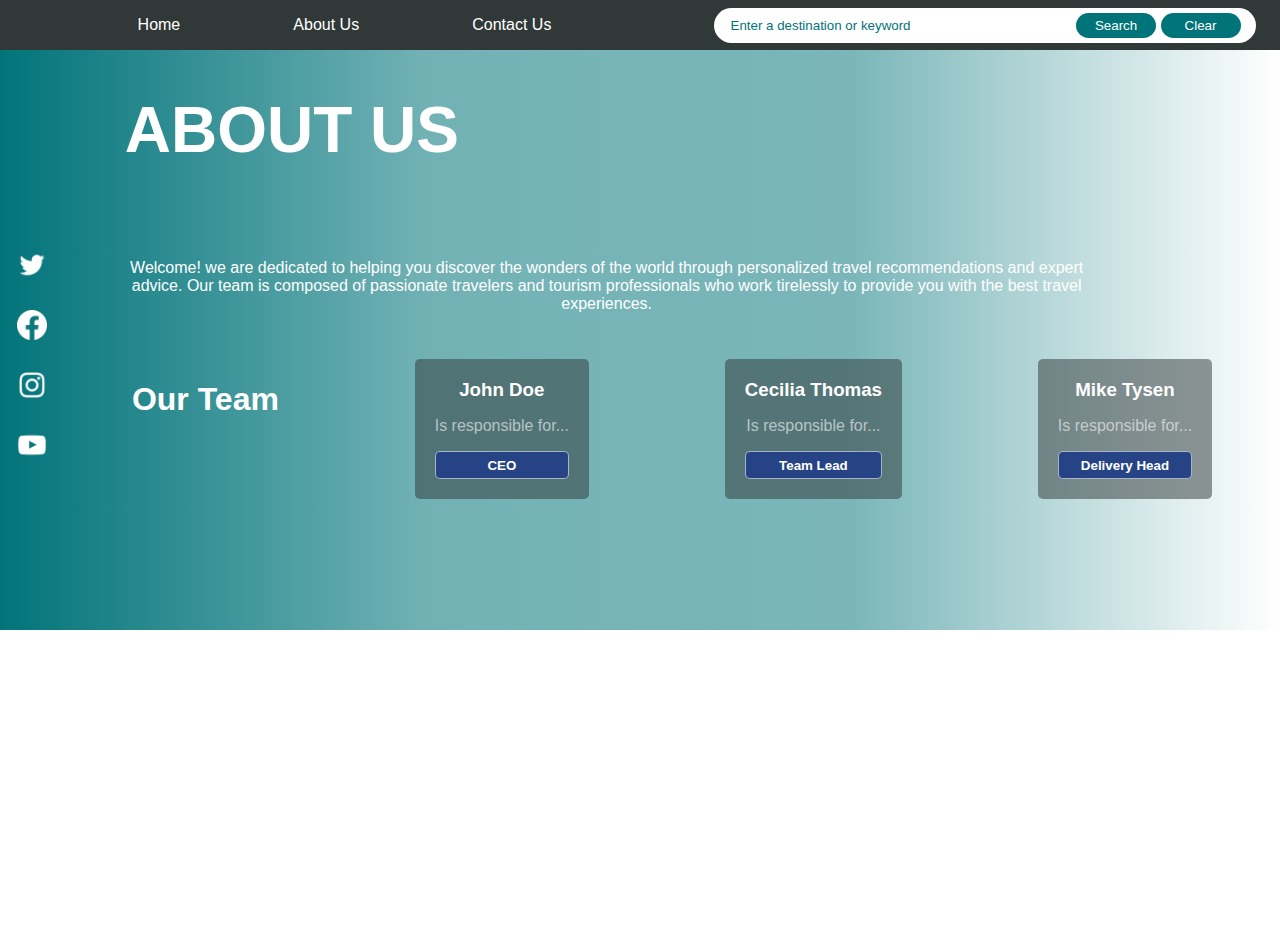
==== aboutUs.html @ 9aade188 "Create about us page" ====
<!DOCTYPE html>
<html lang="en">
  <head>
    <meta charset="UTF-8" />
    <meta name="viewport" content="width=device-width, initial-scale=1.0" />
    <title>About Us</title>
    <link rel="stylesheet" href="travel_recommendation.css" />
  </head>
  <body>
    <nav class="nav-container">
      <div class="nav-btns">
        <a href="./index.html">Home</a>
        <a href="./aboutUs.html">About Us</a>
        <a href="">Contact Us</a>
      </div>

      <div class="search-container">
        <form class="search-form" action="">
          <input
            class="search-input"
            type="text"
            placeholder="Enter a destination or keyword"
          />
          <div class="search-btns">
            <button class="search-btn">Search</button>
            <button class="search-btn">Clear</button>
          </div>
        </form>
      </div>
    </nav>

    <div class="about-us">
      <aside class="aside-container">
        <img class="social-media-imgs" src="./assets/uil--twitter.png" />
        <img class="social-media-imgs" src="./assets/bi--facebook.png" />
        <img class="social-media-imgs" src="./assets/uil--instagram.png" />
        <img class="social-media-imgs" src="./assets/uil--youtube.png" />
      </aside>
      <div class="title-about-container">
        <h1>ABOUT US</h1>
      </div>
      <div class="text-about-container">
        <p>
          Welcome! we are dedicated to helping you discover the
          wonders of the world through personalized travel recommendations and
          expert advice. Our team is composed of passionate travelers and
          tourism professionals who work tirelessly to provide you with the best
          travel experiences.
        </p>
      </div>
      <div class="our-team">
        <h1>Our Team</h1>
        <div class="card-team">
            <h3>John Doe</h3>
            <p>Is responsible for...</p>
            <button>CEO</button>
        </div>
        <div class="card-team">
            <h3>Cecilia Thomas</h3>
            <p>Is responsible for...</p>
            <button>Team Lead</button>
        </div>
        <div class="card-team">
            <h3>Mike Tysen</h3>
            <p>Is responsible for...</p>
            <button>Delivery Head</button>
        </div>
      </div>
    </div>
  </body>
</html>
---- travel_recommendation.css ----
body {
  margin: 0;
  font-family: "Segoe UI", Tahoma, Geneva, Verdana, sans-serif;
  background-image: url("https://hips.hearstapps.com/hmg-prod/images/nueva-york-1521191396.jpg?crop=1.00xw:0.751xh;0,0.0933xh&resize=2048:*");
  background-size: cover;
  background-attachment: fixed;
  background-position: center;
  background-repeat: no-repeat;
  height: 100vh;
  overflow-y: hidden;
}

.nav-container {
  background-color: #313838;
  width: 100%;
  height: 50px;
  margin: 0;
  display: flex;
  justify-content: space-around;
  align-items: center;
  overflow: hidden;
  position: fixed;
  top: 0;
  z-index: 1000;
}

.nav-btns {
  width: 50%;
  display: flex;
  justify-content: space-evenly;
}

.nav-btns > a {
  color: white;
  text-decoration: none;
}

.search-container {
  background-color: white;
  width: 40%;
  height: 35px;
  border-radius: 30px;
  display: flex;
  align-items: center;
  padding: 0 15px;
}

.search-form {
  display: flex;
  width: 100%;
  justify-content: space-between;
}

.search-input {
  width: 60%;
  border: none;
}

.search-input::placeholder {
  color: #01747a;
}

.search-input:focus-visible {
  outline: none;
}

.search-btn {
  background-color: #01747a;
  color: white;
  width: 80px;
  height: 25px;
  border: none;
  border-radius: 20px;
  cursor: pointer;
}

.home {
  display: grid;
  background: linear-gradient(
    to right,
    #01747a,
    rgba(0, 0, 0, 0),
    rgba(0, 0, 0, 0),
    rgba(0, 0, 0, 0)
  );
  height: 580px;
  width: 100%;
  margin-top: 50px;
  grid-template-columns: 0.1fr 1.9fr;
  grid-template-rows: 1fr 1fr;
  grid-template-areas:
    "aside title title"
    "aside text text";
}

.aside-container {
  grid-area: aside;
  display: flex;
  flex-direction: column;
  align-items: center;
  gap: 30px;
  padding-top: 200px;
  width: 100%;
}

.social-media-imgs {
  width: 30px;
  height: 30px;
  cursor: pointer;
}

.title-home-container {
  grid-area: title;
  width: 30%;
  height: 100%;
  display: flex;
  align-items: center;
}

.title-home-container > h1 {
  color: white;
  font-size: 4rem;
  margin-left: 20%;
}

.text-home-container {
  grid-area: text;
  width: 30%;
  height: fit-content;
}

.text-home-container > p {
  color: white;
  margin-left: 20%;
}

.book-btn {
  background-color: #017578;
  color: white;
  font-weight: bold;
  border: none;
  border-radius: 10px;
  width: 120px;
  height: 40px;
  margin-left: 20%;
  cursor: pointer;
}







.about-us {
  display: grid;
  background: linear-gradient(
    to right,
    #01747a,
    #01747a8e,
    #01747a85,
    rgba(0, 0, 0, 0)
  );
  height: 580px;
  width: 100%;
  margin-top: 50px;
  grid-template-columns: 0.1fr 1.9fr;
  grid-template-rows: 1fr 0.6fr 1.4fr;
  grid-template-areas:
    "aside title title"
    "aside text text"
    "aside team team";
}

.title-about-container {
  grid-area: title;
  height: 100%;
}

.title-about-container > h1 {
  color: white;
  font-size: 4rem;
  margin-left: 5%;
}

.text-about-container {
  grid-area: text;
  height: fit-content;
  text-align: center;
  width: 85%;
}

.text-about-container > p {
  color: white;
  margin-left: 5%;
}

.our-team{
  display: flex;
  width: 100%;
  height: fit-content;
  justify-content: space-around;
}

.our-team>h1{
  color: white;
}

.card-team{
  display: flex;
  flex-direction: column;
  align-items: center;
  background-color: #31383883;
  padding: 20px;
  align-items: center;
  border-radius: 5px;
}

.card-team>h3{
  margin: 0;
  color: white;
}

.card-team>p{
  color: rgba(245, 245, 245, 0.623);
}

.card-team>button{
  width: 100%;
  border-radius: 5px;
  height: 28px;
  border: 1px solid rgba(245, 245, 245, 0.623);
  background-color: #264485;
  font-weight: bold;
  color: white;
}
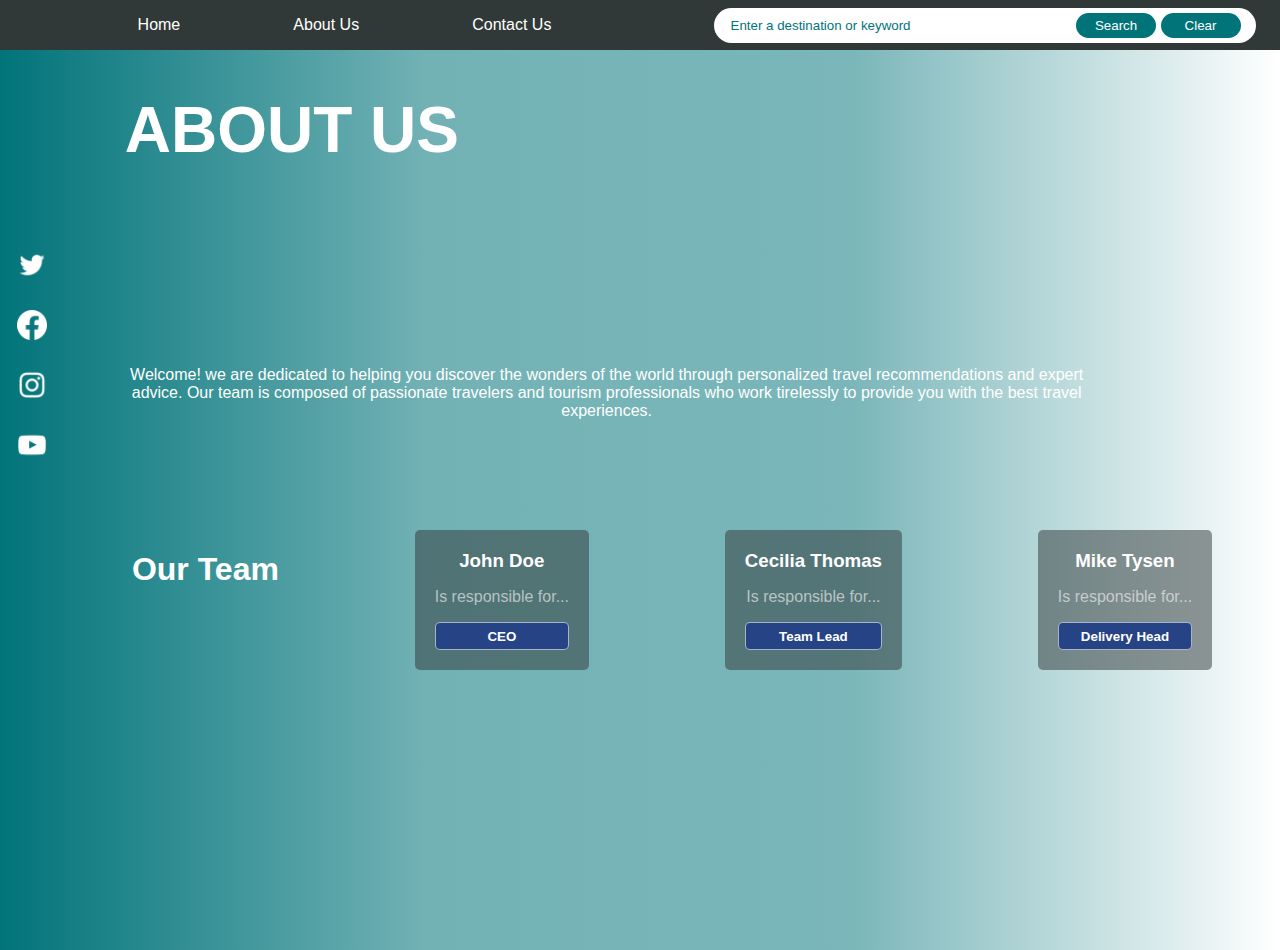
==== commit 9ec49bfe: "Create script for recommendations for each page" ====
--- a/aboutUs.html
+++ b/aboutUs.html
@@ -4,26 +4,28 @@
     <meta charset="UTF-8" />
     <meta name="viewport" content="width=device-width, initial-scale=1.0" />
     <title>About Us</title>
-    <link rel="stylesheet" href="travel_recommendation.css" />
+    <link rel="stylesheet" href="aboutUs.css" />
   </head>
   <body>
     <nav class="nav-container">
       <div class="nav-btns">
         <a href="./index.html">Home</a>
         <a href="./aboutUs.html">About Us</a>
-        <a href="">Contact Us</a>
+        <a href="./contactUs.html">Contact Us</a>
       </div>
 
       <div class="search-container">
-        <form class="search-form" action="">
+        <form class="search-form">
           <input
             class="search-input"
             type="text"
             placeholder="Enter a destination or keyword"
           />
           <div class="search-btns">
-            <button class="search-btn">Search</button>
-            <button class="search-btn">Clear</button>
+            <button class="search-btn" type="submit">Search</button>
+            <button class="search-btn" type="button" id="clear-btn">
+              Clear
+            </button>
           </div>
         </form>
       </div>
@@ -41,31 +43,35 @@
       </div>
       <div class="text-about-container">
         <p>
-          Welcome! we are dedicated to helping you discover the
-          wonders of the world through personalized travel recommendations and
-          expert advice. Our team is composed of passionate travelers and
-          tourism professionals who work tirelessly to provide you with the best
-          travel experiences.
+          Welcome! we are dedicated to helping you discover the wonders of the
+          world through personalized travel recommendations and expert advice.
+          Our team is composed of passionate travelers and tourism professionals
+          who work tirelessly to provide you with the best travel experiences.
         </p>
       </div>
       <div class="our-team">
         <h1>Our Team</h1>
         <div class="card-team">
-            <h3>John Doe</h3>
-            <p>Is responsible for...</p>
-            <button>CEO</button>
+          <h3>John Doe</h3>
+          <p>Is responsible for...</p>
+          <button>CEO</button>
         </div>
         <div class="card-team">
-            <h3>Cecilia Thomas</h3>
-            <p>Is responsible for...</p>
-            <button>Team Lead</button>
+          <h3>Cecilia Thomas</h3>
+          <p>Is responsible for...</p>
+          <button>Team Lead</button>
         </div>
         <div class="card-team">
-            <h3>Mike Tysen</h3>
-            <p>Is responsible for...</p>
-            <button>Delivery Head</button>
+          <h3>Mike Tysen</h3>
+          <p>Is responsible for...</p>
+          <button>Delivery Head</button>
         </div>
       </div>
     </div>
+
+    <div class="recommendations-container">
+      <div id="recommendations"></div>
+    </div>
+    <script src="/travel_recommendation.js"></script>
   </body>
 </html>
--- a/aboutUs.css
+++ b/aboutUs.css
@@ -0,0 +1,226 @@
+body {
+    margin: 0;
+    font-family: "Segoe UI", Tahoma, Geneva, Verdana, sans-serif;
+    background-image: url("https://hips.hearstapps.com/hmg-prod/images/nueva-york-1521191396.jpg?crop=1.00xw:0.751xh;0,0.0933xh&resize=2048:*");
+    background-size: cover;
+    background-attachment: fixed;
+    background-position: center;
+    background-repeat: no-repeat;
+    height: 100vh;
+    overflow-y: hidden;
+  }
+  
+  .nav-container {
+    background-color: #313838;
+    width: 100%;
+    height: 50px;
+    margin: 0;
+    display: flex;
+    justify-content: space-around;
+    align-items: center;
+    overflow: hidden;
+    position: fixed;
+    top: 0;
+    z-index: 1000;
+  }
+  
+  .nav-btns {
+    width: 50%;
+    display: flex;
+    justify-content: space-evenly;
+  }
+  
+  .nav-btns > a {
+    color: white;
+    text-decoration: none;
+  }
+  
+  .search-container {
+    background-color: white;
+    width: 40%;
+    height: 35px;
+    border-radius: 30px;
+    display: flex;
+    align-items: center;
+    padding: 0 15px;
+  }
+  
+  .search-form {
+    display: flex;
+    width: 100%;
+    justify-content: space-between;
+  }
+  
+  .search-input {
+    width: 60%;
+    border: none;
+  }
+  
+  .search-input::placeholder {
+    color: #01747a;
+  }
+  
+  .search-input:focus-visible {
+    outline: none;
+  }
+  
+  .search-btn {
+    background-color: #01747a;
+    color: white;
+    width: 80px;
+    height: 25px;
+    border: none;
+    border-radius: 20px;
+    cursor: pointer;
+  }
+
+  .about-us {
+    display: grid;
+    background: linear-gradient(
+      to right,
+      #01747a,
+      #01747a8e,
+      #01747a85,
+      rgba(0, 0, 0, 0)
+    );
+    height: 100%;
+    width: 100%;
+    margin-top: 50px;
+    grid-template-columns: 0.1fr 1.9fr;
+    grid-template-rows: 1fr 0.6fr 1.4fr;
+    grid-template-areas:
+      "aside title title"
+      "aside text text"
+      "aside team team";
+  }
+
+  .aside-container {
+    grid-area: aside;
+    display: flex;
+    flex-direction: column;
+    align-items: center;
+    gap: 30px;
+    padding-top: 200px;
+    width: 100%;
+  }
+  
+  .social-media-imgs {
+    width: 30px;
+    height: 30px;
+    cursor: pointer;
+  }
+  
+  
+  .title-about-container {
+    grid-area: title;
+    height: 100%;
+  }
+  
+  .title-about-container > h1 {
+    color: white;
+    font-size: 4rem;
+    margin-left: 5%;
+  }
+  
+  .text-about-container {
+    grid-area: text;
+    height: fit-content;
+    text-align: center;
+    width: 85%;
+  }
+  
+  .text-about-container > p {
+    color: white;
+    margin-left: 5%;
+  }
+  
+  .our-team{
+    display: flex;
+    width: 100%;
+    height: fit-content;
+    justify-content: space-around;
+  }
+  
+  .our-team>h1{
+    color: white;
+  }
+  
+  .card-team{
+    display: flex;
+    flex-direction: column;
+    align-items: center;
+    background-color: #31383883;
+    padding: 20px;
+    align-items: center;
+    border-radius: 5px;
+  }
+  
+  .card-team>h3{
+    margin: 0;
+    color: white;
+  }
+  
+  .card-team>p{
+    color: rgba(245, 245, 245, 0.623);
+  }
+  
+  .card-team>button{
+    width: 100%;
+    border-radius: 5px;
+    height: 28px;
+    border: 1px solid rgba(245, 245, 245, 0.623);
+    background-color: #264485;
+    font-weight: bold;
+    color: white;
+  }
+
+  .recommendations-container{
+    position: absolute;
+    right: 0;
+    top: 60px;
+    width: 500px;
+    height: 500px;
+    overflow-y: auto;
+    overflow-x: hidden;
+    display: flex;
+    justify-content: center;
+    gap: 20px;
+  }
+  
+  #recommendations{
+    width: 95%;
+  }
+  
+  #recommendations>div{
+    background-color: white;
+    border-radius: 15px;
+    margin-bottom: 40px;
+    padding: 10px;
+  }
+  
+  #recommendations>div>img{
+    border-radius: 5px;
+    width: 100%;
+  }
+  
+  #recommendations>div>h3{
+    color: #313838;
+    margin: 0;
+  }
+  
+  #recommendations>div>p{
+    margin: 0 0 10px 0;
+    color: #31383880;
+  }
+  
+  #recommendations>div>button{
+    background-color: #017578;
+    color: white;
+    font-weight: bold;
+    border: none;
+    border-radius: 10px;
+    width: 80px;
+    height: 30px;
+    cursor: pointer;
+  }
+  